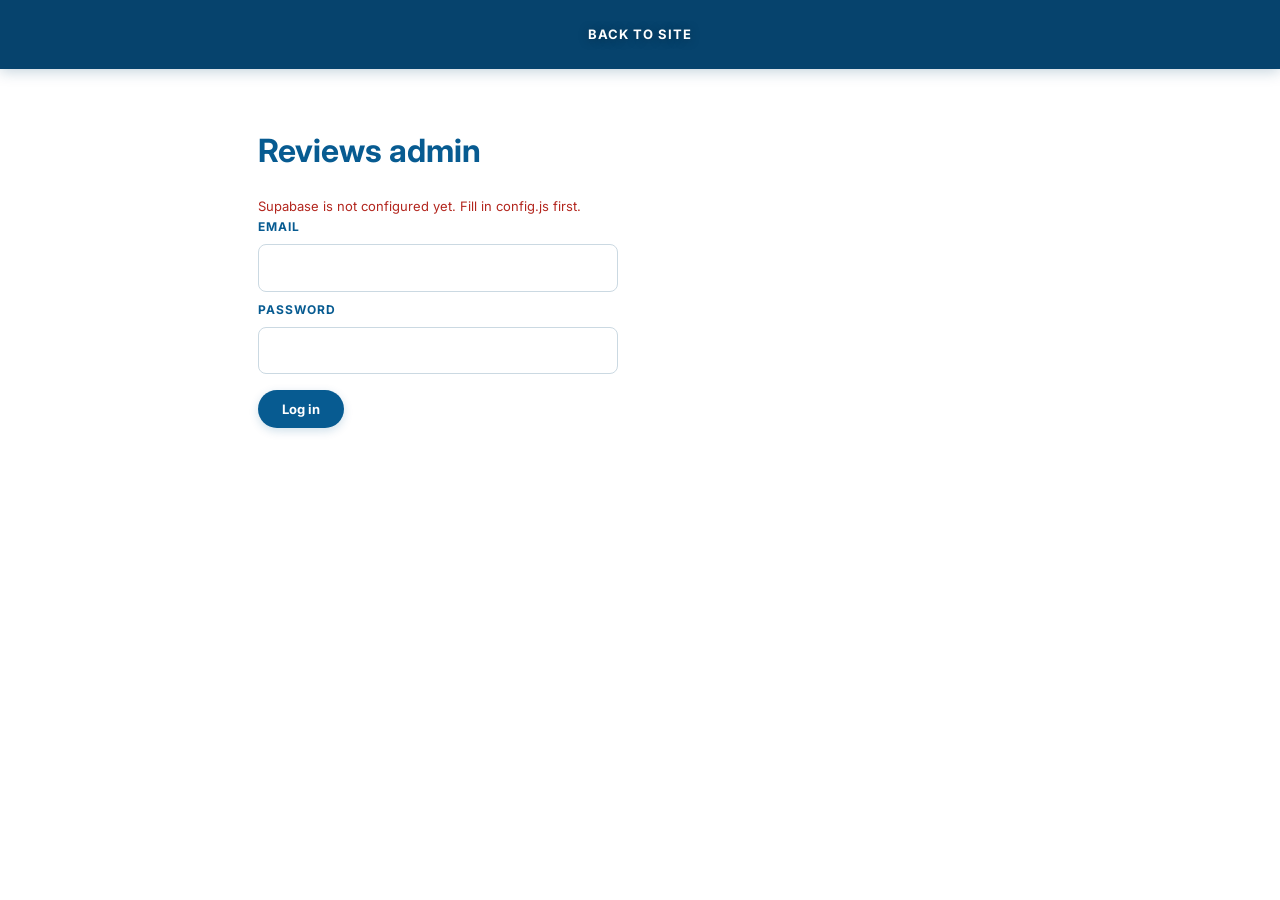
==== admin.html @ 6d4f25df "Add rewievs and about" ====
<!DOCTYPE html>
<html lang="en">

<head>
    <meta charset="UTF-8">
    <meta name="viewport" content="width=device-width, initial-scale=1">
    <meta name="robots" content="noindex, nofollow">
    <title>Admin – Reviews</title>
    <link rel="stylesheet" href="style.css">
    <script src="config.js"></script>
    <script src="api.js"></script>
</head>

<body>
    <header class="header header--solid">
        <nav class="nav" aria-label="Main navigation"><a href="index.html">Back to site</a></nav>
    </header>
    <main class="admin">
        <h1>Reviews admin</h1>
        <p id="notice" class="form-error" hidden></p>

        <form id="login" class="admin-login" hidden>
            <label for="email">Email</label>
            <input id="email" type="email" autocomplete="username" required>
            <label for="password">Password</label>
            <input id="password" type="password" autocomplete="current-password" required>
            <p id="login-error" class="form-error" role="alert" hidden></p>
            <button class="button" type="submit">Log in</button>
        </form>

        <section id="panel" hidden>
            <div class="admin-bar"><span id="count"></span><button class="button" id="logout" type="button">Log out</button></div>
            <ul class="reviews" id="admin-list"></ul>
        </section>
    </main>

    <script>
        (function () {
            var API = window.ReviewsAPI, TK = 'admin_token';
            var $ = function (id) { return document.getElementById(id); };
            var token = null;
            try { token = sessionStorage.getItem(TK); } catch (_) { }

            if (!API || !API.enabled) {
                $('notice').textContent = 'Supabase is not configured yet. Fill in config.js first.';
                $('notice').hidden = false; return;
            }

            function logout() {
                token = null; try { sessionStorage.removeItem(TK); } catch (_) { }
                $('panel').hidden = true; $('login').hidden = false;
            }
            function fail(err) {
                if (err && (err.status === 401 || err.status === 403)) { logout(); $('login-error').textContent = 'Session expired. Please log in again.'; $('login-error').hidden = false; }
                else alert('Something went wrong. Please try again.');
            }

            function row(r) {
                var li = document.createElement('li'); li.className = 'review';
                var head = document.createElement('div'); head.className = 'review-head';
                var name = document.createElement('span'); name.className = 'review-name'; name.textContent = r.name;
                if (!r.approved) { var b = document.createElement('span'); b.className = 'badge-pending'; b.textContent = 'Pending'; name.appendChild(b); }
                var stars = document.createElement('span'); stars.className = 'review-stars'; stars.textContent = '★'.repeat(r.rating) + '☆'.repeat(5 - r.rating);
                head.appendChild(name); head.appendChild(stars);
                var text = document.createElement('p'); text.className = 'review-text'; text.textContent = r.text;
                var date = document.createElement('p'); date.className = 'review-date'; date.textContent = new Date(r.created_at).toLocaleString('en-GB');
                var act = document.createElement('div'); act.className = 'review-actions';
                if (!r.approved) {
                    var ok = document.createElement('button'); ok.type = 'button'; ok.textContent = 'Approve';
                    ok.onclick = function () { API.approve(token, r.id).then(load).catch(fail); };
                    act.appendChild(ok);
                }
                var del = document.createElement('button'); del.type = 'button'; del.className = 'danger'; del.textContent = 'Delete';
                del.onclick = function () { if (confirm('Delete this review permanently?')) API.remove(token, r.id).then(load).catch(fail); };
                act.appendChild(del);
                li.appendChild(head); li.appendChild(text); li.appendChild(date); li.appendChild(act);
                return li;
            }

            function load() {
                API.list(token).then(function (rows) {
                    $('login').hidden = true; $('panel').hidden = false;
                    $('count').textContent = rows.length + (rows.length === 1 ? ' review' : ' reviews');
                    var ul = $('admin-list'); ul.textContent = '';
                    if (!rows.length) { var e = document.createElement('li'); e.className = 'reviews-empty'; e.textContent = 'No reviews yet.'; ul.appendChild(e); }
                    rows.forEach(function (r) { ul.appendChild(row(r)); });
                }).catch(fail);
            }

            $('login').addEventListener('submit', function (e) {
                e.preventDefault();
                API.login($('email').value.trim(), $('password').value).then(function (d) {
                    token = d.access_token; try { sessionStorage.setItem(TK, token); } catch (_) { }
                    $('login-error').hidden = true; $('password').value = ''; load();
                }).catch(function () { $('login-error').textContent = 'Wrong email or password.'; $('login-error').hidden = false; });
            });
            $('logout').addEventListener('click', logout);

            if (token) load(); else $('login').hidden = false;
        })();
    </script>
</body>

</html>
---- style.css ----
@import url('https://fonts.googleapis.com/css2?family=Inter:wght@400;500;600;700;800&display=swap');

:root {
    --blue: #075b91;
    --deep: #06436d;
    --accent: #2f9bd6;
    --ink: #172b3b;
    --muted: #657786;
    --line: #e7edf1;
    --soft: #f5f9fc;
    --white: #fff;
    --shadow: 0 10px 30px rgba(7, 67, 109, .10)
}

* {
    box-sizing: border-box;
    margin: 0;
    padding: 0
}

html {
    scroll-behavior: smooth
}

body {
    font-family: Inter, Arial, sans-serif;
    color: var(--ink);
    background: #fff;
    line-height: 1.6;
    -webkit-font-smoothing: antialiased
}

a {
    color: inherit
}

.header {
    position: absolute;
    z-index: 5;
    top: 0;
    left: 0;
    width: 100%;
    display: flex;
    justify-content: center;
    padding: 28px 20px
}

.logo,
.online,
.burger,
.menu-close,
.menu-backdrop,
.theme-toggle {
    display: none
}

.header--solid {
    position: sticky;
    background: var(--deep);
    box-shadow: 0 2px 14px rgba(6, 67, 109, .25);
    padding: 20px
}

.nav {
    display: flex;
    align-items: center;
    gap: 42px
}

.nav a {
    color: #fff;
    text-decoration: none;
    text-transform: uppercase;
    font-size: 13px;
    font-weight: 700;
    letter-spacing: .08em;
    text-shadow: 0 1px 8px #1238
}

.nav a {
    position: relative;
    padding: 4px 0
}

.nav a::after {
    content: '';
    position: absolute;
    left: 0;
    bottom: -2px;
    width: 100%;
    height: 2px;
    background: #fff;
    transform: scaleX(0);
    transform-origin: left;
    transition: transform .25s
}

.nav a:hover::after {
    transform: scaleX(1)
}

.hero {
    min-height: 590px;
    height: 60vh;
    max-height: 760px;
    width: 100%;
    display: flex;
    flex-direction: column;
    align-items: center;
    justify-content: center;
    text-align: center;
    padding: 100px 20px 70px;
    background: linear-gradient(180deg, rgba(0, 40, 70, .35), rgba(0, 47, 82, .55)), url("img/back.png") center 48%/cover no-repeat;
    color: #fff
}

.hero::before,
.hero::after {
    display: none
}

.hero h1 {
    font-size: clamp(2.1rem, 4vw, 3.4rem);
    font-weight: 800;
    line-height: 1.12;
    letter-spacing: -.04em;
    margin: 22px 0 8px;
    color: #fff;
    animation: rise .8s both;
    text-shadow: 0 2px 18px rgba(0, 30, 55, .45)
}

.hero p {
    font-size: 15px;
    font-weight: 600;
    color: #fff;
    margin: 0;
    animation: rise .8s .12s both;
    letter-spacing: .14em;
    text-transform: uppercase;
    opacity: .92
}

.hero .button {
    display: none
}

.avatar,
.resume-avatar {
    position: relative;
    border-radius: 50%;
    background: linear-gradient(135deg, #7fb6d6, #2d6f9c);
    display: grid;
    place-items: center;
    color: #fff;
    font-weight: 800;
    overflow: hidden
}

.avatar img,
.resume-avatar img {
    position: absolute;
    inset: 0;
    width: 100%;
    height: 100%;
    object-fit: cover;
    display: block
}

.avatar {
    width: 148px;
    height: 148px;
    border: 5px solid rgba(255, 255, 255, .95);
    box-shadow: 0 0 0 8px rgba(255, 255, 255, .18), 0 12px 34px rgba(4, 30, 52, .45);
    font-size: 40px;
    animation: rise .8s both
}

.content {
    max-width: 1120px;
    margin: 0 auto;
    padding: 0 28px
}

.section {
    padding: 72px 0;
    border-bottom: 1px solid var(--line);
    scroll-margin-top: 20px
}

.section h2 {
    font-size: 32px;
    color: var(--blue);
    line-height: 1.2;
    margin-bottom: 34px;
    text-align: center;
    letter-spacing: -.02em
}

.section h2::after {
    content: '';
    display: block;
    width: 44px;
    height: 4px;
    border-radius: 4px;
    background: var(--accent);
    margin: 12px auto 0
}

.resume-grid {
    display: grid;
    grid-template-columns: 170px 1fr;
    gap: 36px;
    align-items: start;
    background: var(--soft);
    border: 1px solid var(--line);
    border-radius: 18px;
    padding: 36px;
    box-shadow: var(--shadow)
}

.resume-avatar {
    width: 150px;
    height: 150px;
    font-size: 40px;
    box-shadow: 0 8px 22px rgba(7, 67, 109, .22);
    border: 4px solid #fff
}

.resume-copy h3 {
    font-size: 24px;
    letter-spacing: -.02em;
    margin-bottom: 2px
}

.resume-copy p {
    color: #53616b;
    font-size: 15px;
    margin: 5px 0 12px
}

.resume-copy .lead {
    font-size: 16px;
    color: var(--ink)
}

.resume-copy h4 {
    font-size: 12px;
    margin: 22px 0 6px;
    color: var(--blue);
    text-transform: uppercase;
    letter-spacing: .1em
}

.resume-copy ul {
    padding-left: 20px;
    color: #53616b;
    font-size: 15px
}

.resume-copy li {
    margin: 2px 0
}

.button-cv {
    margin-top: 26px
}

.projects {
    list-style: none;
    display: grid;
    grid-template-columns: repeat(3, minmax(0, 1fr));
    gap: 28px
}

.project {
    min-width: 0;
    background: #fff;
    border: 1px solid var(--line);
    border-radius: 14px;
    overflow: hidden;
    transition: transform .25s, box-shadow .25s
}

.project:hover,
.card:hover {
    transform: translateY(-4px);
    box-shadow: var(--shadow)
}

.project-media {
    aspect-ratio: 16/10;
    overflow: hidden;
    background: #edf2f5
}

.project-image {
    width: 100%;
    height: 100%;
    object-fit: cover;
    display: block;
    transition: transform .35s
}

.project:hover .project-image {
    transform: scale(1.04)
}

.project-body {
    padding: 16px 18px 18px
}

.project h3 {
    font-size: 17px;
    line-height: 1.3;
    margin-bottom: 5px
}

.project p {
    font-size: 13px;
    color: var(--muted);
    margin-bottom: 10px
}

.tags {
    display: flex;
    flex-wrap: wrap;
    gap: 6px;
    list-style: none;
    margin: 10px 0
}

.tags li {
    font-size: 11px;
    color: #496171;
    background: #edf4f8;
    padding: 3px 8px;
    border-radius: 20px
}

.project-links {
    display: flex;
    gap: 12px;
    margin-top: 12px
}

.project-links a,
.back {
    color: var(--blue);
    font-size: 13px;
    font-weight: 700;
    text-decoration: none
}

.project-links a {
    padding: 6px 14px;
    border: 1px solid #cbd9e2;
    border-radius: 20px;
    transition: background .2s, color .2s
}

.project-links a:hover {
    background: var(--blue);
    color: #fff;
    border-color: var(--blue)
}

.back:hover {
    text-decoration: underline
}

.projects-more {
    text-align: center;
    margin-top: 30px
}

.button {
    display: inline-flex;
    align-items: center;
    gap: 8px;
    transition: background .2s, transform .2s;
    background: var(--blue);
    color: #fff;
    padding: 11px 24px;
    border-radius: 30px;
    text-decoration: none;
    font-size: 13px;
    font-weight: 700;
    box-shadow: 0 3px 10px #075b9130
}

.button:hover {
    background: var(--deep);
    transform: translateY(-2px)
}

.skill-groups {
    list-style: none;
    display: grid;
    grid-template-columns: repeat(3, 1fr);
    gap: 24px
}

.skill-group {
    background: var(--soft);
    border: 1px solid var(--line);
    border-radius: 14px;
    padding: 22px
}

.skill-group h3 {
    font-size: 17px;
    margin-bottom: 14px
}

.chips {
    display: flex;
    flex-wrap: wrap;
    gap: 8px;
    list-style: none
}

.chips li {
    font-size: 13px;
    background: #edf4f8;
    color: #31536a;
    padding: 7px 13px;
    border-radius: 22px;
    transition: background .2s, color .2s
}

.chips li:hover {
    background: var(--blue);
    color: #fff
}

#about p,
#contact>p {
    max-width: 720px;
    margin: 0 auto;
    text-align: center;
    color: #53616b
}

.links {
    display: flex;
    justify-content: center;
    flex-wrap: wrap;
    gap: 12px;
    margin-top: 22px;
    list-style: none
}

.links a {
    display: inline-block;
    padding: 9px 16px;
    border: 1px solid #cbd9e2;
    border-radius: 24px;
    color: var(--blue);
    text-decoration: none;
    font-size: 13px;
    font-weight: 600
}

.links a:hover {
    background: var(--blue);
    color: #fff;
    border-color: var(--blue)
}

.footer {
    background: var(--deep);
    color: #d6e5ef;
    padding: 56px max(28px, calc((100% - 1064px)/2)) 24px;
    font-size: 14px
}

.footer-inner {
    display: grid;
    grid-template-columns: 1.6fr 1fr 1fr;
    gap: 40px
}

.footer strong {
    display: block;
    color: #fff;
    font-size: 18px;
    margin-bottom: 8px
}

.footer-brand p {
    max-width: 300px;
    opacity: .85
}

.footer h4 {
    color: #fff;
    font-size: 12px;
    text-transform: uppercase;
    letter-spacing: .1em;
    margin-bottom: 14px
}

.footer ul {
    list-style: none;
    display: grid;
    gap: 8px
}

.footer-nav ul {
    grid-template-columns: repeat(2, auto);
    justify-content: start;
    column-gap: 36px
}

.footer a {
    color: #d6e5ef;
    text-decoration: none
}

.footer a:hover {
    color: #fff;
    text-decoration: underline
}

.footer-bottom {
    margin-top: 40px;
    padding-top: 20px;
    border-top: 1px solid rgba(255, 255, 255, .15);
    font-size: 12px;
    text-align: center;
    opacity: .8
}

/* About us */
.services {
    list-style: none;
    display: grid;
    grid-template-columns: repeat(3, minmax(0, 1fr));
    gap: 24px;
    margin-top: 36px
}

.service {
    background: var(--soft);
    border: 1px solid var(--line);
    border-radius: 14px;
    padding: 24px
}

.service h3 {
    font-size: 17px;
    color: var(--blue);
    margin-bottom: 8px
}

.service p {
    font-size: 14px;
    color: var(--muted);
    text-align: left;
    margin: 0
}

/* Reviews */
.section-lead {
    max-width: 720px;
    margin: -14px auto 34px;
    text-align: center;
    color: #53616b
}

.reviews-layout {
    display: grid;
    grid-template-columns: 380px 1fr;
    gap: 32px;
    align-items: start
}

.review-form {
    background: var(--soft);
    border: 1px solid var(--line);
    border-radius: 14px;
    padding: 26px;
    display: flex;
    flex-direction: column;
    gap: 8px
}

.review-form h3 {
    font-size: 20px;
    margin-bottom: 6px
}

.review-form label,
.rating-input legend {
    font-size: 12px;
    font-weight: 700;
    color: var(--blue);
    text-transform: uppercase;
    letter-spacing: .08em;
    margin-top: 8px
}

.review-form input[type=text],
.review-form textarea {
    font: inherit;
    font-size: 15px;
    padding: 10px 12px;
    border: 1px solid #cbd9e2;
    border-radius: 8px;
    background: #fff;
    color: var(--ink);
    width: 100%;
    resize: vertical
}

.review-form input:focus-visible,
.review-form textarea:focus-visible {
    outline: 2px solid var(--accent);
    outline-offset: 1px
}

.rating-input {
    border: 0
}

.stars-input {
    display: inline-flex;
    flex-direction: row-reverse;
    justify-content: flex-end
}

.stars-input input {
    position: absolute;
    opacity: 0;
    pointer-events: none
}

.review-form .stars-input label {
    font-size: 30px;
    line-height: 1;
    color: #cbd9e2;
    cursor: pointer;
    margin: 0;
    padding: 0 2px;
    text-transform: none;
    letter-spacing: 0;
    transition: color .15s
}

.stars-input label:hover,
.stars-input label:hover~label,
.stars-input input:checked~label {
    color: #f5b301
}

.stars-input input:focus-visible+label {
    outline: 2px solid var(--accent);
    border-radius: 4px
}

.form-error {
    color: #b3261e;
    font-size: 13px
}

.review-form .button {
    align-self: flex-start;
    margin-top: 10px;
    border: 0;
    cursor: pointer;
    font-family: inherit
}

.reviews-summary {
    font-size: 14px;
    color: var(--muted);
    margin-bottom: 14px
}

.reviews {
    list-style: none;
    display: grid;
    gap: 16px
}

.review {
    border: 1px solid var(--line);
    border-radius: 14px;
    padding: 18px 20px;
    background: #fff;
    animation: rise .4s both
}

.review-head {
    display: flex;
    align-items: center;
    justify-content: space-between;
    gap: 12px;
    flex-wrap: wrap
}

.review-name {
    font-weight: 700
}

.review-stars {
    color: #f5b301;
    letter-spacing: 2px
}

.review-stars .off {
    color: #d9e3ea
}

.review-text {
    margin-top: 8px;
    color: #44525c;
    font-size: 15px;
    white-space: pre-wrap;
    overflow-wrap: anywhere
}

.review-date {
    font-size: 12px;
    color: var(--muted);
    margin-top: 8px
}

.reviews-empty {
    border: 1px dashed #cbd9e2;
    border-radius: 14px;
    padding: 28px;
    text-align: center;
    color: var(--muted)
}

@media(max-width:900px) {
    .reviews-layout {
        grid-template-columns: 1fr
    }

    .services {
        grid-template-columns: 1fr
    }

    .footer-inner {
        grid-template-columns: 1fr 1fr
    }

    .footer-brand {
        grid-column: 1/-1
    }
}

@media(max-width:560px) {
    .footer-inner {
        grid-template-columns: 1fr
    }

    .nav {
        flex-wrap: wrap;
        justify-content: center;
        gap: 8px 16px
    }

    .nav a {
        font-size: 11px
    }
}

.page-head {
    max-width: 1120px;
    margin: 0 auto;
    padding: 56px 28px 36px
}

.page-head h1 {
    font-size: clamp(2.2rem, 5vw, 3.4rem);
    color: var(--blue);
    letter-spacing: -.03em;
    line-height: 1.1
}

.page-head p {
    color: var(--muted);
    margin: 10px 0
}

.all-projects {
    max-width: 1120px;
    margin: 0 auto;
    padding: 20px 28px 70px
}

.cards {
    display: grid;
    grid-template-columns: repeat(2, minmax(0, 1fr));
    gap: 32px;
    list-style: none
}

.card {
    padding: 0;
    border: 1px solid var(--line);
    border-radius: 14px;
    overflow: hidden;
    background: #fff;
    transition: transform .25s, box-shadow .25s;
    display: flex;
    flex-direction: column
}

.card .project-body {
    padding: 20px 22px 22px
}

.card h3 {
    font-size: 22px;
    line-height: 1.3;
    margin-bottom: 6px
}

.card p {
    color: var(--muted);
    font-size: 14px
}

.card .tags li {
    font-size: 12px
}

@keyframes rise {
    from {
        opacity: 0;
        transform: translateY(18px)
    }

    to {
        opacity: 1;
        transform: none
    }
}

@media(max-width:720px) {
    .header {
        padding: 22px 12px
    }

    .header--solid {
        padding: 16px 12px
    }

    .page-head {
        padding-top: 36px
    }

    .nav {
        gap: 22px
    }

    .nav a {
        font-size: 10px
    }

    .hero {
        height: 58vh;
        min-height: 470px;
        background-position: center
    }

    .avatar {
        width: 120px;
        height: 120px;
        font-size: 32px
    }

    .hero h1 {
        font-size: 2.2rem
    }

    .hero p {
        font-size: 14px
    }

    .content {
        padding: 0 20px
    }

    .section {
        padding: 45px 0
    }

    .section h2 {
        font-size: 27px
    }

    .resume-grid {
        grid-template-columns: 1fr;
        justify-items: center;
        text-align: left;
        padding: 26px 20px;
        gap: 20px
    }

    .resume-copy {
        width: 100%
    }

    .projects {
        grid-template-columns: 1fr;
        gap: 18px
    }

    .project {
        display: grid;
        grid-template-columns: 1fr;
    }

    .skill-groups {
        grid-template-columns: 1fr
    }

    .cards {
        grid-template-columns: 1fr
    }
}

@media(max-width:420px) {
    .nav {
        gap: 15px
    }

    .nav a {
        font-size: 9px;
        letter-spacing: .04em
    }

    .hero {
        min-height: 440px
    }

    .hero h1 {
        font-size: 1.9rem
    }
}

@media(prefers-reduced-motion:reduce) {

    *,
    *::before,
    *::after {
        animation: none !important;
        transition: none !important;
        scroll-behavior: auto !important
    }
}

.page-head .back {
    display: inline-block;
    margin-top: 6px;
    padding: 11px 26px;
    background: var(--blue);
    color: #fff;
    border-radius: 6px;
    font-size: 13px;
    font-weight: 700;
    text-decoration: none;
    box-shadow: 0 3px 10px #075b9130;
    transition: background .2s, transform .2s;
}

.page-head .back:hover {
    background: var(--deep);
    text-decoration: none;
    transform: translateY(-2px);
}

html::after {
    content: '';
    position: fixed;
    inset: 0;
    z-index: 9999;
    background: var(--blue);
    pointer-events: none;
    clip-path: circle(0 at var(--tx, 50%) var(--ty, 50%))
}

html.pt-leave::after {
    clip-path: circle(150vmax at var(--tx) var(--ty));
    transition: clip-path .6s cubic-bezier(.77, 0, .18, 1)
}

html.pt-arrive::after {
    clip-path: circle(150vmax at var(--tx) var(--ty))
}

html.pt-arrive.pt-reveal::after {
    clip-path: circle(0 at var(--tx) var(--ty));
    transition: clip-path .6s cubic-bezier(.77, 0, .18, 1)
}
.hp {
    position: absolute;
    left: -9999px;
    width: 1px;
    height: 1px;
    opacity: 0
}

.form-ok {
    color: #1b6e3a;
    font-size: 13px
}

/* Admin page */
.admin {
    max-width: 820px;
    margin: 0 auto;
    padding: 56px 28px 80px
}

.admin h1 {
    color: var(--blue);
    margin-bottom: 20px
}

.admin-login {
    display: grid;
    gap: 8px;
    max-width: 360px
}

.admin-login label {
    font-size: 12px;
    font-weight: 700;
    color: var(--blue);
    text-transform: uppercase;
    letter-spacing: .08em
}

.admin-login input {
    font: inherit;
    padding: 10px 12px;
    border: 1px solid #cbd9e2;
    border-radius: 8px
}

.admin-login .button,
.admin-bar .button {
    border: 0;
    cursor: pointer;
    font-family: inherit;
    justify-self: start;
    margin-top: 8px
}

.admin-bar {
    display: flex;
    justify-content: space-between;
    align-items: center;
    gap: 12px;
    margin-bottom: 18px
}

.admin-bar .button {
    margin: 0
}

.review-actions {
    display: flex;
    gap: 8px;
    margin-top: 12px
}

.review-actions button {
    font: inherit;
    font-size: 13px;
    font-weight: 700;
    padding: 6px 14px;
    border-radius: 20px;
    border: 1px solid #cbd9e2;
    background: #fff;
    cursor: pointer;
    color: var(--blue)
}

.review-actions .danger {
    color: #b3261e;
    border-color: #e5b9b5
}

.review-actions .danger:hover {
    background: #b3261e;
    color: #fff
}

.badge-pending {
    font-size: 11px;
    background: #fff3cd;
    color: #7a5b00;
    padding: 2px 8px;
    border-radius: 20px;
    margin-left: 8px
}
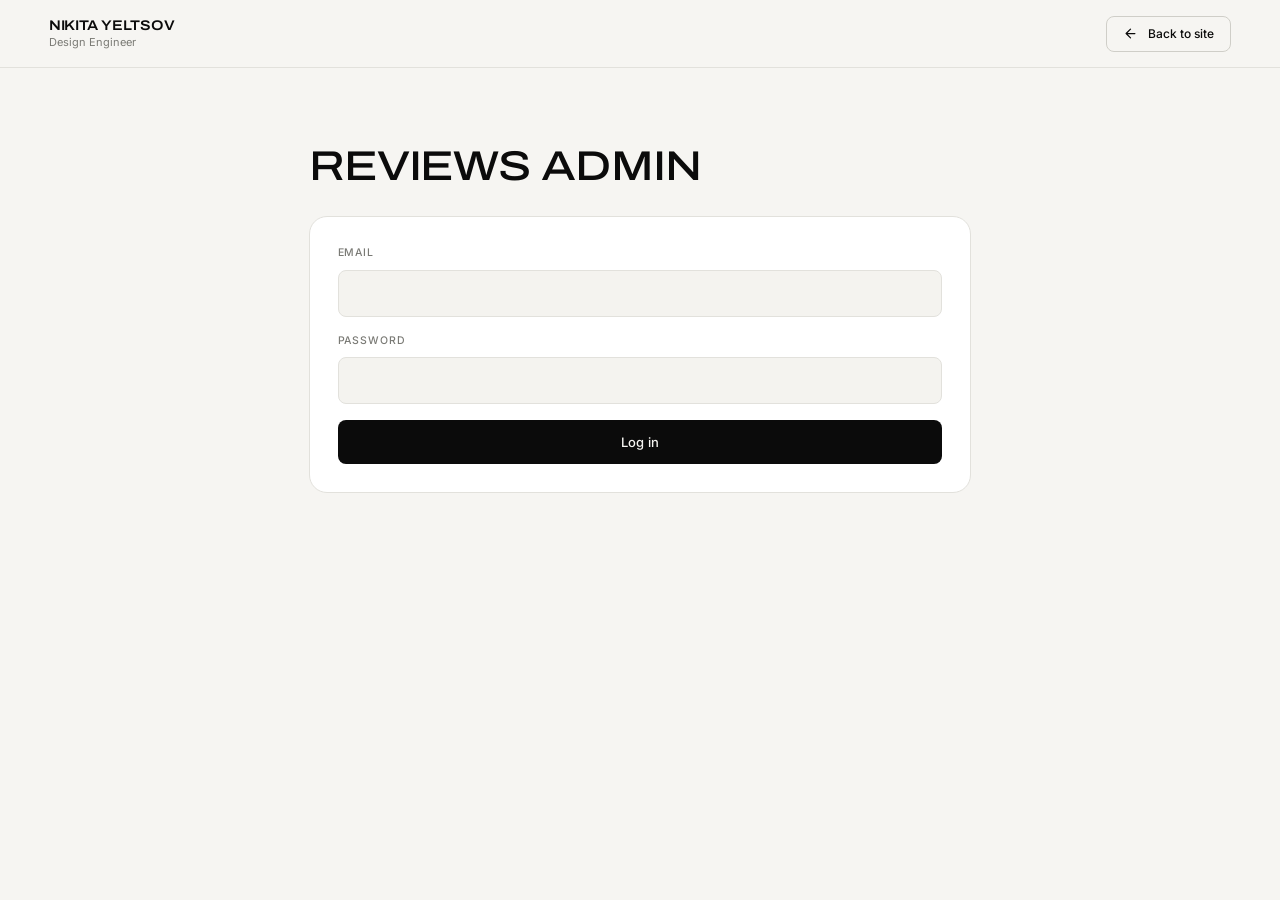
==== commit b1e5ecb8: "Big redesign" ====
--- a/admin.html
+++ b/admin.html
@@ -6,99 +6,50 @@
     <meta name="viewport" content="width=device-width, initial-scale=1">
     <meta name="robots" content="noindex, nofollow">
     <title>Admin – Reviews</title>
-    <link rel="stylesheet" href="style.css">
-    <script src="config.js"></script>
-    <script src="api.js"></script>
+    <link rel="stylesheet" href="css/base.css">
+    <link rel="stylesheet" href="css/layout.css">
+    <link rel="stylesheet" href="css/pages.css">
+    <link rel="stylesheet" href="css/reviews.css">
+    <script src="js/config.js"></script>
+    <script src="js/api.js"></script>
+    <script src="js/admin.js" defer></script>
 </head>
 
 <body>
-    <header class="header header--solid">
-        <nav class="nav" aria-label="Main navigation"><a href="index.html">Back to site</a></nav>
+    <header class="header">
+        <div class="container header__inner">
+            <a class="brand" href="index.html">
+                <span class="brand__name">Nikita Yeltsov</span>
+                <span class="brand__role">Design Engineer</span>
+            </a>
+            <span></span>
+            <div class="header__actions">
+                <a class="button button--outline button--small" href="index.html"><span class="icon icon--arrow-left" aria-hidden="true"></span><span>Back to site</span></a>
+            </div>
+        </div>
     </header>
     <main class="admin">
         <h1>Reviews admin</h1>
         <p id="notice" class="form-error" hidden></p>
 
         <form id="login" class="admin-login" hidden>
-            <label for="email">Email</label>
-            <input id="email" type="email" autocomplete="username" required>
-            <label for="password">Password</label>
-            <input id="password" type="password" autocomplete="current-password" required>
+            <div class="field">
+                <label class="field__label" for="email">Email</label>
+                <input class="input" id="email" type="email" autocomplete="username" required>
+            </div>
+            <div class="field">
+                <label class="field__label" for="password">Password</label>
+                <input class="input" id="password" type="password" autocomplete="current-password" required>
+            </div>
             <p id="login-error" class="form-error" role="alert" hidden></p>
-            <button class="button" type="submit">Log in</button>
+            <button class="button button--primary" type="submit"><span>Log in</span></button>
         </form>
 
         <section id="panel" hidden>
-            <div class="admin-bar"><span id="count"></span><button class="button" id="logout" type="button">Log out</button></div>
+            <div class="admin-bar"><span id="count"></span><button class="button button--outline button--small" id="logout" type="button"><span>Log out</span></button></div>
             <ul class="reviews" id="admin-list"></ul>
         </section>
     </main>
-
-    <script>
-        (function () {
-            var API = window.ReviewsAPI, TK = 'admin_token';
-            var $ = function (id) { return document.getElementById(id); };
-            var token = null;
-            try { token = sessionStorage.getItem(TK); } catch (_) { }
-
-            if (!API || !API.enabled) {
-                $('notice').textContent = 'Supabase is not configured yet. Fill in config.js first.';
-                $('notice').hidden = false; return;
-            }
-
-            function logout() {
-                token = null; try { sessionStorage.removeItem(TK); } catch (_) { }
-                $('panel').hidden = true; $('login').hidden = false;
-            }
-            function fail(err) {
-                if (err && (err.status === 401 || err.status === 403)) { logout(); $('login-error').textContent = 'Session expired. Please log in again.'; $('login-error').hidden = false; }
-                else alert('Something went wrong. Please try again.');
-            }
-
-            function row(r) {
-                var li = document.createElement('li'); li.className = 'review';
-                var head = document.createElement('div'); head.className = 'review-head';
-                var name = document.createElement('span'); name.className = 'review-name'; name.textContent = r.name;
-                if (!r.approved) { var b = document.createElement('span'); b.className = 'badge-pending'; b.textContent = 'Pending'; name.appendChild(b); }
-                var stars = document.createElement('span'); stars.className = 'review-stars'; stars.textContent = '★'.repeat(r.rating) + '☆'.repeat(5 - r.rating);
-                head.appendChild(name); head.appendChild(stars);
-                var text = document.createElement('p'); text.className = 'review-text'; text.textContent = r.text;
-                var date = document.createElement('p'); date.className = 'review-date'; date.textContent = new Date(r.created_at).toLocaleString('en-GB');
-                var act = document.createElement('div'); act.className = 'review-actions';
-                if (!r.approved) {
-                    var ok = document.createElement('button'); ok.type = 'button'; ok.textContent = 'Approve';
-                    ok.onclick = function () { API.approve(token, r.id).then(load).catch(fail); };
-                    act.appendChild(ok);
-                }
-                var del = document.createElement('button'); del.type = 'button'; del.className = 'danger'; del.textContent = 'Delete';
-                del.onclick = function () { if (confirm('Delete this review permanently?')) API.remove(token, r.id).then(load).catch(fail); };
-                act.appendChild(del);
-                li.appendChild(head); li.appendChild(text); li.appendChild(date); li.appendChild(act);
-                return li;
-            }
-
-            function load() {
-                API.list(token).then(function (rows) {
-                    $('login').hidden = true; $('panel').hidden = false;
-                    $('count').textContent = rows.length + (rows.length === 1 ? ' review' : ' reviews');
-                    var ul = $('admin-list'); ul.textContent = '';
-                    if (!rows.length) { var e = document.createElement('li'); e.className = 'reviews-empty'; e.textContent = 'No reviews yet.'; ul.appendChild(e); }
-                    rows.forEach(function (r) { ul.appendChild(row(r)); });
-                }).catch(fail);
-            }
-
-            $('login').addEventListener('submit', function (e) {
-                e.preventDefault();
-                API.login($('email').value.trim(), $('password').value).then(function (d) {
-                    token = d.access_token; try { sessionStorage.setItem(TK, token); } catch (_) { }
-                    $('login-error').hidden = true; $('password').value = ''; load();
-                }).catch(function () { $('login-error').textContent = 'Wrong email or password.'; $('login-error').hidden = false; });
-            });
-            $('logout').addEventListener('click', logout);
-
-            if (token) load(); else $('login').hidden = false;
-        })();
-    </script>
 </body>
 
 </html>
--- a/css/base.css
+++ b/css/base.css
@@ -0,0 +1,528 @@
+/* ==========================================================================
+   BASE — fonts, design tokens, reset, typography, buttons, icons, tags
+   All visuals of the site live in CSS files. HTML only holds text and
+   semantic tags.
+   ========================================================================== */
+
+@font-face {
+    font-family: "Archivo";
+    src: url("../fonts/archivo-latin-wdth-normal.woff2") format("woff2");
+    font-weight: 100 900;
+    font-stretch: 62% 125%;
+    font-display: swap;
+    unicode-range: U+0000-00FF, U+0131, U+0152-0153, U+02BB-02BC, U+02C6, U+02DA, U+02DC, U+2000-206F, U+2074, U+20AC, U+2122, U+2191, U+2193, U+2212, U+2215, U+FEFF, U+FFFD;
+}
+
+@font-face {
+    font-family: "Archivo";
+    src: url("../fonts/archivo-latin-ext-wdth-normal.woff2") format("woff2");
+    font-weight: 100 900;
+    font-stretch: 62% 125%;
+    font-display: swap;
+    unicode-range: U+0100-02BA, U+02BD-02C5, U+02C7-02CC, U+02CE-02D7, U+02DD-02FF, U+0304, U+0308, U+0329, U+1D00-1DBF, U+1E00-1E9F, U+1EF2-1EFF, U+2020, U+20A0-20AB, U+20AD-20C0, U+2113, U+2C60-2C7F, U+A720-A7FF;
+}
+
+@font-face {
+    font-family: "Inter";
+    src: url("../fonts/inter-cyrillic-ext-wght-normal.woff2") format("woff2");
+    font-weight: 100 900;
+    font-display: swap;
+    unicode-range: U+0460-052F, U+1C80-1C8A, U+20B4, U+2DE0-2DFF, U+A640-A69F, U+FE2E-FE2F;
+}
+
+@font-face {
+    font-family: "Inter";
+    src: url("../fonts/inter-cyrillic-wght-normal.woff2") format("woff2");
+    font-weight: 100 900;
+    font-display: swap;
+    unicode-range: U+0301, U+0400-045F, U+0490-0491, U+04B0-04B1, U+2116;
+}
+
+@font-face {
+    font-family: "Inter";
+    src: url("../fonts/inter-latin-ext-wght-normal.woff2") format("woff2");
+    font-weight: 100 900;
+    font-display: swap;
+    unicode-range: U+0100-02BA, U+02BD-02C5, U+02C7-02CC, U+02CE-02D7, U+02DD-02FF, U+0304, U+0308, U+0329, U+1D00-1DBF, U+1E00-1E9F, U+1EF2-1EFF, U+2020, U+20A0-20AB, U+20AD-20C0, U+2113, U+2C60-2C7F, U+A720-A7FF;
+}
+
+@font-face {
+    font-family: "Inter";
+    src: url("../fonts/inter-latin-wght-normal.woff2") format("woff2");
+    font-weight: 100 900;
+    font-display: swap;
+    unicode-range: U+0000-00FF, U+0131, U+0152-0153, U+02BB-02BC, U+02C6, U+02DA, U+02DC, U+0304, U+0308, U+0329, U+2000-206F, U+20AC, U+2122, U+2191, U+2193, U+2212, U+2215, U+FEFF, U+FFFD;
+}
+
+/* ---------- Tokens ---------- */
+:root {
+    --bg: #f6f5f2;
+    --bg-alt: #eeede9;
+    --surface: #ffffff;
+    --surface-2: #f4f3ef;
+    --ink: #0b0b0b;
+    --ink-2: #3f3f3c;
+    --muted: #7a7a75;
+    --line: #e2e1dc;
+    --line-strong: #cfcec8;
+
+    --dark: #080808;
+    --dark-2: #151514;
+    --dark-3: #1d1d1b;
+    --dark-line: #2b2b29;
+    --on-dark: #f5f4f0;
+    --on-dark-2: #bdbcb6;
+    --on-dark-muted: #8c8b85;
+
+    --danger: #b3261e;
+    --ok: #1f7a4d;
+
+    --font-display: "Archivo", "Inter", "Helvetica Neue", Arial, sans-serif;
+    --font-body: "Inter", "Helvetica Neue", Arial, sans-serif;
+
+    --radius-sm: 8px;
+    --radius: 12px;
+    --radius-lg: 18px;
+
+    --gutter: clamp(18px, 3.8vw, 56px);
+    --maxw: 1360px;
+    --header-h: 68px;
+
+    --ease: cubic-bezier(.2, .7, .2, 1);
+}
+
+/* ---------- Reset ---------- */
+*,
+*::before,
+*::after {
+    box-sizing: border-box;
+}
+
+html {
+    -webkit-text-size-adjust: 100%;
+    scroll-behavior: smooth;
+    scroll-padding-top: calc(var(--header-h) + 12px);
+}
+
+body {
+    margin: 0;
+    background: var(--bg);
+    color: var(--ink);
+    font-family: var(--font-body);
+    font-size: 15px;
+    line-height: 1.6;
+    font-feature-settings: "ss01", "cv11";
+    -webkit-font-smoothing: antialiased;
+    -moz-osx-font-smoothing: grayscale;
+}
+
+img {
+    display: block;
+    max-width: 100%;
+}
+
+h1,
+h2,
+h3,
+h4,
+p,
+ul,
+ol,
+figure,
+blockquote,
+dl,
+dd {
+    margin: 0;
+    padding: 0;
+}
+
+ul,
+ol {
+    list-style: none;
+}
+
+a {
+    color: inherit;
+    text-decoration: none;
+}
+
+button,
+input,
+textarea {
+    font: inherit;
+    color: inherit;
+}
+
+button {
+    cursor: pointer;
+    background: none;
+    border: 0;
+    padding: 0;
+}
+
+[hidden] {
+    display: none !important;
+}
+
+::selection {
+    background: var(--ink);
+    color: var(--bg);
+}
+
+:focus-visible {
+    outline: 2px solid var(--ink);
+    outline-offset: 3px;
+    border-radius: 4px;
+}
+
+.on-dark :focus-visible,
+.dark :focus-visible {
+    outline-color: var(--on-dark);
+}
+
+.sr-only {
+    position: absolute;
+    width: 1px;
+    height: 1px;
+    margin: -1px;
+    overflow: hidden;
+    clip: rect(0 0 0 0);
+    white-space: nowrap;
+}
+
+.skip-link {
+    position: absolute;
+    left: 12px;
+    top: -60px;
+    z-index: 200;
+    background: var(--ink);
+    color: var(--bg);
+    padding: 10px 16px;
+    border-radius: var(--radius-sm);
+    font-size: 13px;
+    transition: top .2s;
+}
+
+.skip-link:focus {
+    top: 12px;
+}
+
+/* ---------- Typography ---------- */
+.display,
+h1,
+h2 {
+    font-family: var(--font-display);
+    font-weight: 500;
+    font-stretch: 118%;
+    text-transform: uppercase;
+    letter-spacing: -.025em;
+    line-height: 1.04;
+}
+
+h1 {
+    font-size: clamp(2.5rem, 5.2vw, 4.6rem);
+}
+
+h2 {
+    font-size: clamp(1.9rem, 3.4vw, 2.9rem);
+}
+
+h3 {
+    font-family: var(--font-display);
+    font-weight: 500;
+    font-stretch: 108%;
+    letter-spacing: -.01em;
+    line-height: 1.2;
+    font-size: 1.15rem;
+}
+
+.eyebrow {
+    display: block;
+    font-size: 11px;
+    font-weight: 500;
+    letter-spacing: .12em;
+    text-transform: uppercase;
+    color: var(--muted);
+}
+
+.lead {
+    font-size: 1.02rem;
+    line-height: 1.7;
+    color: var(--ink-2);
+    max-width: 52ch;
+}
+
+/* ---------- Icons (pure CSS masks) ---------- */
+.icon {
+    --icon: none;
+    display: inline-block;
+    flex: none;
+    width: 1em;
+    height: 1em;
+    background: currentColor;
+    -webkit-mask: var(--icon) center / contain no-repeat;
+    mask: var(--icon) center / contain no-repeat;
+}
+
+.icon--arrow-up-right {
+    --icon: url("data:image/svg+xml,%3Csvg xmlns='http://www.w3.org/2000/svg' viewBox='0 0 24 24' fill='none' stroke='black' stroke-width='2' stroke-linecap='round' stroke-linejoin='round'%3E%3Cpath d='M7 17 17 7M7 7h10v10'/%3E%3C/svg%3E");
+}
+
+.icon--arrow-down {
+    --icon: url("data:image/svg+xml,%3Csvg xmlns='http://www.w3.org/2000/svg' viewBox='0 0 24 24' fill='none' stroke='black' stroke-width='2' stroke-linecap='round' stroke-linejoin='round'%3E%3Cpath d='M12 5v14M19 12l-7 7-7-7'/%3E%3C/svg%3E");
+}
+
+.icon--arrow-right {
+    --icon: url("data:image/svg+xml,%3Csvg xmlns='http://www.w3.org/2000/svg' viewBox='0 0 24 24' fill='none' stroke='black' stroke-width='2' stroke-linecap='round' stroke-linejoin='round'%3E%3Cpath d='M5 12h14M12 5l7 7-7 7'/%3E%3C/svg%3E");
+}
+
+.icon--arrow-left {
+    --icon: url("data:image/svg+xml,%3Csvg xmlns='http://www.w3.org/2000/svg' viewBox='0 0 24 24' fill='none' stroke='black' stroke-width='2' stroke-linecap='round' stroke-linejoin='round'%3E%3Cpath d='M19 12H5M12 19l-7-7 7-7'/%3E%3C/svg%3E");
+}
+
+.icon--chevron-right {
+    --icon: url("data:image/svg+xml,%3Csvg xmlns='http://www.w3.org/2000/svg' viewBox='0 0 24 24' fill='none' stroke='black' stroke-width='2' stroke-linecap='round' stroke-linejoin='round'%3E%3Cpath d='m9 18 6-6-6-6'/%3E%3C/svg%3E");
+}
+
+.icon--chevron-up {
+    --icon: url("data:image/svg+xml,%3Csvg xmlns='http://www.w3.org/2000/svg' viewBox='0 0 24 24' fill='none' stroke='black' stroke-width='2' stroke-linecap='round' stroke-linejoin='round'%3E%3Cpath d='m18 15-6-6-6 6'/%3E%3C/svg%3E");
+}
+
+.icon--code {
+    --icon: url("data:image/svg+xml,%3Csvg xmlns='http://www.w3.org/2000/svg' viewBox='0 0 24 24' fill='none' stroke='black' stroke-width='2' stroke-linecap='round' stroke-linejoin='round'%3E%3Cpath d='m16 18 6-6-6-6M8 6l-6 6 6 6'/%3E%3C/svg%3E");
+}
+
+.icon--download {
+    --icon: url("data:image/svg+xml,%3Csvg xmlns='http://www.w3.org/2000/svg' viewBox='0 0 24 24' fill='none' stroke='black' stroke-width='2' stroke-linecap='round' stroke-linejoin='round'%3E%3Cpath d='M21 15v4a2 2 0 0 1-2 2H5a2 2 0 0 1-2-2v-4M7 10l5 5 5-5M12 15V3'/%3E%3C/svg%3E");
+}
+
+.icon--mail {
+    --icon: url("data:image/svg+xml,%3Csvg xmlns='http://www.w3.org/2000/svg' viewBox='0 0 24 24' fill='none' stroke='black' stroke-width='2' stroke-linecap='round' stroke-linejoin='round'%3E%3Crect x='2' y='4' width='20' height='16' rx='2'/%3E%3Cpath d='m22 7-10 6L2 7'/%3E%3C/svg%3E");
+}
+
+.icon--phone {
+    --icon: url("data:image/svg+xml,%3Csvg xmlns='http://www.w3.org/2000/svg' viewBox='0 0 24 24' fill='none' stroke='black' stroke-width='2' stroke-linecap='round' stroke-linejoin='round'%3E%3Cpath d='M22 16.92v3a2 2 0 0 1-2.18 2 19.79 19.79 0 0 1-8.63-3.07 19.5 19.5 0 0 1-6-6 19.79 19.79 0 0 1-3.07-8.67A2 2 0 0 1 4.11 2h3a2 2 0 0 1 2 1.72c.13.96.36 1.9.7 2.81a2 2 0 0 1-.45 2.11L8.09 9.91a16 16 0 0 0 6 6l1.27-1.27a2 2 0 0 1 2.11-.45c.91.34 1.85.57 2.81.7A2 2 0 0 1 22 16.92z'/%3E%3C/svg%3E");
+}
+
+.icon--pin {
+    --icon: url("data:image/svg+xml,%3Csvg xmlns='http://www.w3.org/2000/svg' viewBox='0 0 24 24' fill='none' stroke='black' stroke-width='2' stroke-linecap='round' stroke-linejoin='round'%3E%3Cpath d='M20 10c0 6-8 12-8 12S4 16 4 10a8 8 0 0 1 16 0z'/%3E%3Ccircle cx='12' cy='10' r='3'/%3E%3C/svg%3E");
+}
+
+.icon--gauge {
+    --icon: url("data:image/svg+xml,%3Csvg xmlns='http://www.w3.org/2000/svg' viewBox='0 0 24 24' fill='none' stroke='black' stroke-width='2' stroke-linecap='round' stroke-linejoin='round'%3E%3Cpath d='m12 14 4-4M3.34 19a10 10 0 1 1 17.32 0'/%3E%3C/svg%3E");
+}
+
+.icon--terminal {
+    --icon: url("data:image/svg+xml,%3Csvg xmlns='http://www.w3.org/2000/svg' viewBox='0 0 24 24' fill='none' stroke='black' stroke-width='2' stroke-linecap='round' stroke-linejoin='round'%3E%3Cpath d='m4 17 6-6-6-6M12 19h8'/%3E%3C/svg%3E");
+}
+
+.icon--language {
+    --icon: url("data:image/svg+xml,%3Csvg xmlns='http://www.w3.org/2000/svg' viewBox='0 0 24 24' fill='none' stroke='black' stroke-width='2' stroke-linecap='round' stroke-linejoin='round'%3E%3Cpath d='m5 8 6 6M4 14l6-6 2-3M2 5h12M7 2h1M22 22l-5-10-5 10M14 18h6'/%3E%3C/svg%3E");
+}
+
+.icon--monitor {
+    --icon: url("data:image/svg+xml,%3Csvg xmlns='http://www.w3.org/2000/svg' viewBox='0 0 24 24' fill='none' stroke='black' stroke-width='2' stroke-linecap='round' stroke-linejoin='round'%3E%3Crect x='2' y='3' width='20' height='14' rx='2'/%3E%3Cpath d='M8 21h8M12 17v4'/%3E%3C/svg%3E");
+}
+
+.icon--sparkles {
+    --icon: url("data:image/svg+xml,%3Csvg xmlns='http://www.w3.org/2000/svg' viewBox='0 0 24 24' fill='none' stroke='black' stroke-width='2' stroke-linecap='round' stroke-linejoin='round'%3E%3Cpath d='m12 3 1.9 5.1L19 10l-5.1 1.9L12 17l-1.9-5.1L5 10l5.1-1.9zM19 3v4M21 5h-4M5 17v4M7 19H3'/%3E%3C/svg%3E");
+}
+
+.icon--settings {
+    --icon: url("data:image/svg+xml,%3Csvg xmlns='http://www.w3.org/2000/svg' viewBox='0 0 24 24' fill='none' stroke='black' stroke-width='2' stroke-linecap='round' stroke-linejoin='round'%3E%3Cpath d='M12.22 2h-.44a2 2 0 0 0-2 2v.18a2 2 0 0 1-1 1.73l-.43.25a2 2 0 0 1-2 0l-.15-.08a2 2 0 0 0-2.73.73l-.22.38a2 2 0 0 0 .73 2.73l.15.1a2 2 0 0 1 1 1.72v.51a2 2 0 0 1-1 1.74l-.15.09a2 2 0 0 0-.73 2.73l.22.38a2 2 0 0 0 2.73.73l.15-.08a2 2 0 0 1 2 0l.43.25a2 2 0 0 1 1 1.73V20a2 2 0 0 0 2 2h.44a2 2 0 0 0 2-2v-.18a2 2 0 0 1 1-1.73l.43-.25a2 2 0 0 1 2 0l.15.08a2 2 0 0 0 2.73-.73l.22-.39a2 2 0 0 0-.73-2.73l-.15-.08a2 2 0 0 1-1-1.74v-.5a2 2 0 0 1 1-1.74l.15-.09a2 2 0 0 0 .73-2.73l-.22-.38a2 2 0 0 0-2.73-.73l-.15.08a2 2 0 0 1-2 0l-.43-.25a2 2 0 0 1-1-1.73V4a2 2 0 0 0-2-2z'/%3E%3Ccircle cx='12' cy='12' r='3'/%3E%3C/svg%3E");
+}
+
+.icon--check-circle {
+    --icon: url("data:image/svg+xml,%3Csvg xmlns='http://www.w3.org/2000/svg' viewBox='0 0 24 24' fill='none' stroke='black' stroke-width='2' stroke-linecap='round' stroke-linejoin='round'%3E%3Cpath d='M22 11.08V12a10 10 0 1 1-5.93-9.14M22 4 12 14.01l-3-3'/%3E%3C/svg%3E");
+}
+
+.icon--menu {
+    --icon: url("data:image/svg+xml,%3Csvg xmlns='http://www.w3.org/2000/svg' viewBox='0 0 24 24' fill='none' stroke='black' stroke-width='2' stroke-linecap='round' stroke-linejoin='round'%3E%3Cpath d='M4 6h16M4 12h16M4 18h16'/%3E%3C/svg%3E");
+}
+
+.icon--close {
+    --icon: url("data:image/svg+xml,%3Csvg xmlns='http://www.w3.org/2000/svg' viewBox='0 0 24 24' fill='none' stroke='black' stroke-width='2' stroke-linecap='round' stroke-linejoin='round'%3E%3Cpath d='M18 6 6 18M6 6l12 12'/%3E%3C/svg%3E");
+}
+
+.icon--star {
+    --icon: url("data:image/svg+xml,%3Csvg xmlns='http://www.w3.org/2000/svg' viewBox='0 0 24 24' fill='black'%3E%3Cpath d='m12 2 3.09 6.26L22 9.27l-5 4.87 1.18 6.88L12 17.77l-6.18 3.25L7 14.14 2 9.27l6.91-1.01z'/%3E%3C/svg%3E");
+}
+
+/* ---------- Buttons ---------- */
+.button {
+    display: inline-flex;
+    align-items: center;
+    justify-content: center;
+    gap: 10px;
+    min-height: 44px;
+    padding: 0 22px;
+    border: 1px solid transparent;
+    border-radius: var(--radius-sm);
+    font-size: 13px;
+    font-weight: 500;
+    letter-spacing: .005em;
+    white-space: nowrap;
+    cursor: pointer;
+    transition: background .25s var(--ease), color .25s var(--ease), border-color .25s var(--ease), transform .25s var(--ease);
+}
+
+.button .icon {
+    font-size: 15px;
+    transition: transform .25s var(--ease);
+}
+
+.button:hover .icon--arrow-up-right,
+.button:hover .icon--arrow-right {
+    transform: translate(2px, -2px);
+}
+
+.button:hover .icon--arrow-right {
+    transform: translateX(3px);
+}
+
+.button:hover .icon--arrow-down {
+    transform: translateY(2px);
+}
+
+.button--primary {
+    background: var(--ink);
+    color: var(--bg);
+}
+
+.button--primary:hover {
+    background: #2a2a28;
+}
+
+.button--secondary {
+    background: var(--bg-alt);
+    color: var(--ink);
+    border-color: var(--line);
+}
+
+.button--secondary:hover {
+    background: var(--line);
+}
+
+.button--light {
+    background: var(--on-dark);
+    color: var(--ink);
+}
+
+.button--light:hover {
+    background: #fff;
+}
+
+.button--ghost {
+    background: transparent;
+    color: var(--on-dark);
+    border-color: var(--dark-line);
+}
+
+.button--ghost:hover {
+    background: var(--dark-3);
+    border-color: #444;
+}
+
+.button--outline {
+    background: transparent;
+    color: var(--ink);
+    border-color: var(--line-strong);
+}
+
+.button--outline:hover {
+    background: var(--surface);
+    border-color: var(--ink);
+}
+
+.button--block {
+    width: 100%;
+}
+
+.button--small {
+    min-height: 36px;
+    padding: 0 16px;
+    font-size: 12px;
+}
+
+.button[disabled] {
+    opacity: .55;
+    cursor: progress;
+}
+
+/* ---------- Tags ---------- */
+.tags {
+    display: flex;
+    flex-wrap: wrap;
+    gap: 8px;
+}
+
+.tag {
+    display: inline-flex;
+    align-items: center;
+    height: 28px;
+    padding: 0 12px;
+    border: 1px solid var(--dark-line);
+    border-radius: 6px;
+    background: var(--dark-3);
+    color: var(--on-dark-2);
+    font-size: 11.5px;
+    font-weight: 500;
+}
+
+/* ---------- Motion ---------- */
+.reveal {
+    opacity: 0;
+    transform: translateY(18px);
+    transition: opacity .7s var(--ease), transform .7s var(--ease);
+}
+
+.reveal.is-visible {
+    opacity: 1;
+    transform: none;
+}
+
+.no-js .reveal {
+    opacity: 1;
+    transform: none;
+}
+
+@media (prefers-reduced-motion: reduce) {
+
+    *,
+    *::before,
+    *::after {
+        animation: none !important;
+        transition: none !important;
+        scroll-behavior: auto !important;
+    }
+
+    .reveal {
+        opacity: 1;
+        transform: none;
+    }
+}
+
+/* ---------- Page transition (projects <-> home) ---------- */
+html::after {
+    content: "";
+    position: fixed;
+    inset: 0;
+    z-index: 9999;
+    background: var(--ink);
+    pointer-events: none;
+    opacity: 0;
+}
+
+html.pt-leave::after {
+    opacity: 1;
+    transition: opacity .35s ease;
+}
+
+html.pt-arrive::after {
+    opacity: 1;
+}
+
+html.pt-arrive.pt-reveal::after {
+    opacity: 0;
+    transition: opacity .45s ease;
+}
--- a/css/layout.css
+++ b/css/layout.css
@@ -0,0 +1,339 @@
+/* ==========================================================================
+   LAYOUT — container, header, section scaffolding, footer
+   ========================================================================== */
+
+.container {
+    width: 100%;
+    max-width: var(--maxw);
+    margin-inline: auto;
+    padding-inline: var(--gutter);
+}
+
+.section {
+    padding-block: clamp(64px, 8.5vw, 120px);
+}
+
+.section--alt {
+    background: var(--bg-alt);
+}
+
+.section--dark {
+    background: var(--dark);
+    color: var(--on-dark);
+}
+
+.section--dark .eyebrow {
+    color: var(--on-dark-muted);
+}
+
+.section-head {
+    display: grid;
+    grid-template-columns: minmax(0, 1fr) minmax(0, 420px);
+    gap: 24px 64px;
+    align-items: end;
+    margin-bottom: clamp(32px, 4vw, 56px);
+}
+
+.section-head h2 {
+    margin-top: 14px;
+}
+
+.section-head__text {
+    color: var(--ink-2);
+    font-size: .95rem;
+    line-height: 1.7;
+}
+
+.section-head__text .button {
+    margin-top: 20px;
+}
+
+/* ---------- Header ---------- */
+.header {
+    position: sticky;
+    top: 0;
+    z-index: 100;
+    height: var(--header-h);
+    background: rgba(246, 245, 242, .88);
+    -webkit-backdrop-filter: saturate(1.4) blur(14px);
+    backdrop-filter: saturate(1.4) blur(14px);
+    border-bottom: 1px solid var(--line);
+}
+
+.header__inner {
+    display: grid;
+    grid-template-columns: 1fr auto 1fr;
+    align-items: center;
+    gap: 24px;
+    height: 100%;
+}
+
+.brand {
+    display: inline-flex;
+    flex-direction: column;
+    gap: 2px;
+    line-height: 1.15;
+    justify-self: start;
+}
+
+.brand__name {
+    font-family: var(--font-display);
+    font-stretch: 112%;
+    font-weight: 600;
+    font-size: 14px;
+    letter-spacing: -.005em;
+    text-transform: uppercase;
+}
+
+.brand__role {
+    font-size: 11px;
+    color: var(--muted);
+}
+
+.nav {
+    display: flex;
+    align-items: center;
+    gap: clamp(18px, 2.4vw, 36px);
+}
+
+.nav__link {
+    position: relative;
+    padding: 6px 0;
+    font-size: 12.5px;
+    font-weight: 500;
+    color: var(--muted);
+    transition: color .2s;
+}
+
+.nav__link::after {
+    content: "";
+    position: absolute;
+    left: 0;
+    right: 0;
+    bottom: 0;
+    height: 1px;
+    background: var(--ink);
+    transform: scaleX(0);
+    transform-origin: left;
+    transition: transform .3s var(--ease);
+}
+
+.nav__link:hover,
+.nav__link.is-active {
+    color: var(--ink);
+}
+
+.nav__link:hover::after,
+.nav__link.is-active::after {
+    transform: scaleX(1);
+}
+
+.header__actions {
+    display: flex;
+    align-items: center;
+    justify-content: flex-end;
+    gap: 22px;
+}
+
+.lang {
+    display: flex;
+    align-items: center;
+}
+
+.lang__button {
+    position: relative;
+    padding: 4px 3px;
+    font-size: 11.5px;
+    font-weight: 500;
+    letter-spacing: .04em;
+    color: var(--muted);
+    transition: color .2s;
+}
+
+.lang__button+.lang__button {
+    margin-left: 6px;
+}
+
+.lang__button+.lang__button::before {
+    content: "/";
+    position: absolute;
+    left: -7px;
+    color: var(--line-strong);
+    pointer-events: none;
+}
+
+.lang__button:hover {
+    color: var(--ink);
+}
+
+.lang__button[aria-pressed="true"] {
+    color: var(--ink);
+    font-weight: 600;
+}
+
+.menu-toggle {
+    display: none;
+    width: 40px;
+    height: 40px;
+    align-items: center;
+    justify-content: center;
+    border: 1px solid var(--line-strong);
+    border-radius: var(--radius-sm);
+    font-size: 18px;
+}
+
+.menu-toggle .icon--close {
+    display: none;
+}
+
+.header.is-open .menu-toggle .icon--menu {
+    display: none;
+}
+
+.header.is-open .menu-toggle .icon--close {
+    display: inline-block;
+}
+
+/* ---------- Footer ---------- */
+.footer {
+    border-top: 1px solid var(--line);
+    background: var(--bg);
+    padding-top: clamp(40px, 5vw, 64px);
+}
+
+.footer__grid {
+    display: grid;
+    grid-template-columns: repeat(4, minmax(0, 1fr));
+    gap: 32px;
+}
+
+.footer__title {
+    font-family: var(--font-display);
+    font-stretch: 112%;
+    font-weight: 600;
+    font-size: 11.5px;
+    letter-spacing: .02em;
+    text-transform: uppercase;
+    margin-bottom: 14px;
+}
+
+.footer__text {
+    font-size: 12px;
+    line-height: 1.7;
+    color: var(--muted);
+    max-width: 30ch;
+}
+
+.footer__list {
+    display: grid;
+    gap: 7px;
+    font-size: 12px;
+    color: var(--muted);
+}
+
+.footer__list a {
+    transition: color .2s;
+}
+
+.footer__list a:hover {
+    color: var(--ink);
+}
+
+.footer__row {
+    display: flex;
+    gap: 14px;
+    align-items: baseline;
+}
+
+.footer__row-label {
+    min-width: 76px;
+    color: var(--ink);
+    font-weight: 500;
+}
+
+.footer__row-value {
+    font-variant-numeric: tabular-nums;
+}
+
+.footer__bar {
+    display: flex;
+    justify-content: space-between;
+    gap: 16px;
+    margin-top: clamp(40px, 5vw, 64px);
+    padding-block: 22px;
+    border-top: 1px solid var(--line);
+    font-size: 10.5px;
+    letter-spacing: .08em;
+    text-transform: uppercase;
+    color: var(--muted);
+}
+
+/* ---------- Responsive ---------- */
+@media (max-width: 1040px) {
+    .header__inner {
+        grid-template-columns: 1fr auto;
+    }
+
+    .menu-toggle {
+        display: inline-flex;
+    }
+
+    .nav {
+        position: absolute;
+        top: var(--header-h);
+        left: 0;
+        right: 0;
+        flex-direction: column;
+        align-items: stretch;
+        gap: 0;
+        padding: 8px var(--gutter) 20px;
+        background: var(--bg);
+        border-bottom: 1px solid var(--line);
+        visibility: hidden;
+        opacity: 0;
+        transform: translateY(-8px);
+        transition: opacity .25s var(--ease), transform .25s var(--ease), visibility .25s;
+    }
+
+    .header.is-open .nav {
+        visibility: visible;
+        opacity: 1;
+        transform: none;
+    }
+
+    .nav__link {
+        padding: 14px 0;
+        font-size: 14px;
+        border-bottom: 1px solid var(--line);
+    }
+
+    .nav__link::after {
+        display: none;
+    }
+
+    .header__actions .button {
+        display: none;
+    }
+}
+
+@media (max-width: 860px) {
+    .section-head {
+        grid-template-columns: 1fr;
+        align-items: start;
+    }
+
+    .footer__grid {
+        grid-template-columns: repeat(2, minmax(0, 1fr));
+    }
+}
+
+@media (max-width: 520px) {
+    .footer__grid {
+        grid-template-columns: 1fr;
+    }
+
+    .footer__bar {
+        flex-direction: column;
+        gap: 6px;
+    }
+}
--- a/css/pages.css
+++ b/css/pages.css
@@ -0,0 +1,783 @@
+/* ==========================================================================
+   PAGES — home sections and the projects archive
+   ========================================================================== */
+
+/* ---------- Hero ---------- */
+.hero {
+    padding-block: clamp(36px, 5vw, 64px) clamp(48px, 6vw, 88px);
+}
+
+.hero__grid {
+    display: grid;
+    grid-template-columns: minmax(0, 1.4fr) minmax(0, 1fr);
+    gap: clamp(32px, 5vw, 72px);
+    align-items: stretch;
+}
+
+.hero__copy {
+    display: flex;
+    flex-direction: column;
+    justify-content: center;
+}
+
+.crumbs {
+    display: flex;
+    align-items: center;
+    gap: 8px;
+    margin-bottom: clamp(24px, 3vw, 36px);
+    font-size: 11px;
+    letter-spacing: .06em;
+    text-transform: uppercase;
+    color: var(--muted);
+}
+
+.crumbs .icon {
+    font-size: 12px;
+}
+
+.hero__title {
+    max-width: 9.5em;
+    margin-bottom: clamp(20px, 2.4vw, 32px);
+}
+
+.hero__lead {
+    max-width: 46ch;
+    margin-bottom: 32px;
+    color: var(--ink-2);
+    font-size: 1rem;
+    line-height: 1.7;
+}
+
+.hero__actions {
+    display: flex;
+    flex-wrap: wrap;
+    gap: 12px;
+    margin-bottom: 40px;
+}
+
+.stats {
+    display: flex;
+    flex-wrap: wrap;
+    gap: 12px;
+}
+
+.stat {
+    min-width: 118px;
+    padding: 12px 18px 12px 14px;
+    border: 1px solid var(--line);
+    border-radius: var(--radius);
+    background: var(--surface-2);
+}
+
+.stat__label {
+    display: block;
+    font-size: 10px;
+    letter-spacing: .08em;
+    text-transform: uppercase;
+    color: var(--muted);
+}
+
+.stat__value {
+    display: block;
+    margin-top: 4px;
+    font-family: var(--font-display);
+    font-stretch: 112%;
+    font-weight: 500;
+    font-size: 1.15rem;
+    letter-spacing: -.01em;
+}
+
+.profile {
+    display: flex;
+    flex-direction: column;
+    gap: 12px;
+    padding: 14px;
+    border-radius: 22px;
+    background: var(--dark);
+    color: var(--on-dark);
+    box-shadow: 0 30px 60px -30px rgba(0, 0, 0, .45);
+}
+
+.profile__stage {
+    position: relative;
+    flex: 1;
+    min-height: 340px;
+    overflow: hidden;
+    border: 1px solid var(--dark-line);
+    border-radius: var(--radius-lg);
+    background: #000;
+}
+
+.profile__photo {
+    position: absolute;
+    inset: 0;
+    width: 100%;
+    height: 100%;
+    object-fit: cover;
+    object-position: center 38%;
+}
+
+.profile__footer {
+    display: flex;
+    align-items: center;
+    justify-content: space-between;
+    gap: 12px;
+    padding: 14px 16px;
+    border: 1px solid var(--dark-line);
+    border-radius: var(--radius);
+    background: var(--dark-2);
+}
+
+.profile__name {
+    display: block;
+    font-size: 13px;
+    font-weight: 600;
+}
+
+.profile__role {
+    display: block;
+    font-size: 11.5px;
+    color: var(--on-dark-muted);
+}
+
+.profile__badge {
+    display: grid;
+    place-items: center;
+    width: 32px;
+    height: 32px;
+    border: 1px solid var(--dark-line);
+    border-radius: 50%;
+    color: var(--on-dark-2);
+    font-size: 14px;
+}
+
+/* ---------- Philosophy ---------- */
+.philosophy__top {
+    display: grid;
+    grid-template-columns: minmax(0, 300px) minmax(0, 1fr);
+    gap: 32px clamp(32px, 6vw, 96px);
+    margin-bottom: clamp(36px, 4vw, 56px);
+}
+
+.philosophy__label strong {
+    display: block;
+    margin-bottom: 6px;
+    font-size: 11px;
+    font-weight: 500;
+    letter-spacing: .12em;
+    text-transform: uppercase;
+    color: var(--ink);
+}
+
+.philosophy__label span {
+    font-size: 12px;
+    color: var(--muted);
+}
+
+.quote {
+    max-width: 26em;
+    margin-bottom: 20px;
+    font-family: var(--font-display);
+    font-stretch: 108%;
+    font-weight: 500;
+    font-size: clamp(1.5rem, 2.8vw, 2.4rem);
+    line-height: 1.18;
+    letter-spacing: -.025em;
+}
+
+.philosophy__text {
+    max-width: 56ch;
+    font-size: .9rem;
+    line-height: 1.7;
+    color: var(--ink-2);
+}
+
+.features {
+    display: grid;
+    grid-template-columns: repeat(3, minmax(0, 1fr));
+    gap: 16px;
+}
+
+.feature {
+    padding: 22px 24px 26px;
+    border: 1px solid var(--line);
+    border-radius: var(--radius-lg);
+    background: var(--surface);
+    transition: transform .35s var(--ease), box-shadow .35s var(--ease);
+}
+
+.feature:hover {
+    transform: translateY(-3px);
+    box-shadow: 0 18px 40px -24px rgba(0, 0, 0, .25);
+}
+
+.feature__head {
+    display: flex;
+    align-items: center;
+    justify-content: space-between;
+    margin-bottom: 20px;
+    color: var(--muted);
+}
+
+.feature__head .eyebrow {
+    font-size: 10.5px;
+}
+
+.feature__head .icon {
+    font-size: 16px;
+}
+
+.feature h3 {
+    margin-bottom: 10px;
+    font-size: 1.3rem;
+    letter-spacing: -.02em;
+}
+
+.feature p {
+    font-size: 12.5px;
+    line-height: 1.7;
+    color: var(--muted);
+}
+
+/* ---------- Works (home + archive share the same card) ---------- */
+.works {
+    display: grid;
+    gap: clamp(20px, 2.4vw, 32px);
+}
+
+.work {
+    display: grid;
+    grid-template-columns: minmax(0, 1fr) minmax(0, 1.05fr);
+    gap: clamp(24px, 4vw, 56px);
+    align-items: center;
+    padding: clamp(20px, 3vw, 40px) clamp(20px, 3vw, 44px);
+    border-radius: 22px;
+    background: var(--dark-2);
+    color: var(--on-dark);
+    overflow: hidden;
+}
+
+.work__body {
+    display: flex;
+    flex-direction: column;
+    gap: 18px;
+    min-width: 0;
+}
+
+.work__media {
+    position: relative;
+    order: 2;
+}
+
+.work--reverse .work__media {
+    order: 0;
+}
+
+.work--reverse .work__body {
+    order: 1;
+}
+
+.work--reverse {
+    grid-template-columns: minmax(0, 1.05fr) minmax(0, 1fr);
+}
+
+.work__frame {
+    position: relative;
+    aspect-ratio: 16 / 10;
+    overflow: hidden;
+    border: 1px solid var(--dark-line);
+    border-radius: var(--radius);
+    background: var(--dark-3);
+}
+
+.work__image {
+    width: 100%;
+    height: 100%;
+    object-fit: cover;
+    object-position: top center;
+    transition: transform .8s var(--ease);
+}
+
+.work:hover .work__image {
+    transform: scale(1.03);
+}
+
+.work__badge {
+    position: absolute;
+    left: 14px;
+    top: 14px;
+    z-index: 1;
+    padding: 5px 11px;
+    border: 1px solid rgba(255, 255, 255, .4);
+    border-radius: 6px;
+    background: rgba(8, 8, 8, .72);
+    -webkit-backdrop-filter: blur(8px);
+    backdrop-filter: blur(8px);
+    color: var(--on-dark);
+    font-size: 10.5px;
+    font-weight: 500;
+    letter-spacing: .04em;
+}
+
+.work__meta {
+    display: flex;
+    justify-content: space-between;
+    gap: 16px;
+    font-size: 11px;
+    letter-spacing: .08em;
+    text-transform: uppercase;
+    color: var(--on-dark-muted);
+}
+
+.work__title {
+    font-size: clamp(2rem, 3.6vw, 3.1rem);
+    color: var(--on-dark);
+}
+
+.work__subtitle {
+    margin-top: -6px;
+    font-size: .95rem;
+    font-weight: 500;
+    color: var(--on-dark);
+}
+
+.work__text {
+    max-width: 52ch;
+    font-size: .88rem;
+    line-height: 1.7;
+    color: var(--on-dark-2);
+}
+
+.work__actions {
+    display: flex;
+    flex-wrap: wrap;
+    gap: 10px;
+    margin-top: 4px;
+}
+
+.works-more {
+    display: flex;
+    align-items: center;
+    justify-content: space-between;
+    flex-wrap: wrap;
+    gap: 20px;
+    margin-top: clamp(36px, 4vw, 56px);
+    padding-top: 28px;
+    border-top: 1px solid var(--line);
+}
+
+.works-more strong {
+    display: block;
+    font-size: 13px;
+    font-weight: 600;
+}
+
+.works-more > div span {
+    font-size: 12px;
+    color: var(--muted);
+}
+
+.count {
+    display: inline-grid;
+    place-items: center;
+    min-width: 28px;
+    height: 20px;
+    padding: 0 6px;
+    border-radius: 4px;
+    background: rgba(255, 255, 255, .16);
+    font-size: 11px;
+    font-variant-numeric: tabular-nums;
+}
+
+/* ---------- Technical stack ---------- */
+.stack__grid {
+    display: grid;
+    grid-template-columns: repeat(4, minmax(0, 1fr));
+    gap: 16px;
+}
+
+.layer {
+    display: flex;
+    flex-direction: column;
+    gap: 14px;
+    min-height: 320px;
+    padding: 24px;
+    border: 1px solid var(--dark-line);
+    border-radius: var(--radius-lg);
+    background: var(--dark-2);
+    transition: border-color .3s, background .3s;
+}
+
+.layer:hover {
+    border-color: #4a4a46;
+    background: var(--dark-3);
+}
+
+.layer .eyebrow {
+    font-size: 10.5px;
+}
+
+.layer h3 {
+    font-size: 1.15rem;
+    color: var(--on-dark);
+}
+
+.layer__text {
+    font-size: 12.5px;
+    line-height: 1.7;
+    color: var(--on-dark-muted);
+}
+
+.chips {
+    display: flex;
+    flex-wrap: wrap;
+    gap: 6px;
+}
+
+.chip {
+    padding: 4px 10px;
+    border: 1px solid var(--dark-line);
+    border-radius: 999px;
+    font-size: 11px;
+    color: var(--on-dark-2);
+}
+
+.layer__level {
+    margin-top: auto;
+    padding-top: 16px;
+    border-top: 1px solid var(--dark-line);
+    font-size: 11.5px;
+    font-weight: 500;
+    color: var(--on-dark-2);
+}
+
+/* ---------- Services ---------- */
+.services {
+    display: grid;
+    grid-template-columns: repeat(3, minmax(0, 1fr));
+    gap: 16px;
+}
+
+.service {
+    display: flex;
+    flex-direction: column;
+    gap: 14px;
+    min-height: 340px;
+    padding: 24px;
+    border: 1px solid var(--line);
+    border-radius: var(--radius-lg);
+    background: var(--surface);
+    transition: transform .35s var(--ease), box-shadow .35s var(--ease);
+}
+
+.service:hover {
+    transform: translateY(-3px);
+    box-shadow: 0 18px 40px -24px rgba(0, 0, 0, .25);
+}
+
+.service__icon {
+    display: grid;
+    place-items: center;
+    width: 38px;
+    height: 38px;
+    margin-bottom: 18px;
+    border: 1px solid var(--line);
+    border-radius: 10px;
+    background: var(--surface-2);
+    font-size: 17px;
+}
+
+.service h3 {
+    font-size: 1.35rem;
+    letter-spacing: -.02em;
+}
+
+.service p {
+    font-size: 13px;
+    line-height: 1.7;
+    color: var(--muted);
+}
+
+.service__timeline {
+    margin-top: auto;
+    padding-top: 16px;
+    border-top: 1px solid var(--line);
+    font-size: 11.5px;
+    color: var(--muted);
+}
+
+/* ---------- Call to action ---------- */
+.cta {
+    display: grid;
+    grid-template-columns: minmax(0, 1.5fr) minmax(0, 1fr);
+    gap: clamp(28px, 5vw, 72px);
+    align-items: center;
+    padding: clamp(28px, 5vw, 64px);
+    border-radius: 24px;
+    background: var(--dark);
+    color: var(--on-dark);
+}
+
+.cta h2 {
+    max-width: 9em;
+    margin-bottom: 24px;
+    font-size: clamp(2.2rem, 4.8vw, 4rem);
+}
+
+.cta__text {
+    max-width: 50ch;
+    margin-bottom: 28px;
+    font-size: .95rem;
+    line-height: 1.7;
+    color: var(--on-dark-2);
+}
+
+.cta__facts {
+    display: flex;
+    flex-wrap: wrap;
+    gap: 12px 28px;
+    font-size: 12.5px;
+    color: var(--on-dark-2);
+}
+
+.cta__fact {
+    display: inline-flex;
+    align-items: center;
+    gap: 8px;
+}
+
+.cta__fact .icon {
+    font-size: 14px;
+    color: var(--on-dark-muted);
+}
+
+a.cta__fact:hover {
+    color: #fff;
+}
+
+.cta__actions {
+    display: flex;
+    flex-direction: column;
+    gap: 12px;
+    align-items: stretch;
+}
+
+.cta__links {
+    display: flex;
+    justify-content: center;
+    gap: 14px;
+    margin-top: 8px;
+    font-size: 12px;
+    color: var(--on-dark-muted);
+}
+
+.cta__links a {
+    text-decoration: underline;
+    text-underline-offset: 4px;
+    text-decoration-color: #555;
+    transition: color .2s;
+}
+
+.cta__links a:hover {
+    color: #fff;
+}
+
+/* ==========================================================================
+   PROJECTS ARCHIVE
+   ========================================================================== */
+.archive-head {
+    display: grid;
+    grid-template-columns: minmax(0, 1.3fr) minmax(0, 1fr);
+    gap: 32px clamp(32px, 5vw, 72px);
+    align-items: end;
+    padding-block: clamp(40px, 5vw, 72px) clamp(28px, 3vw, 44px);
+}
+
+.archive-head h1 {
+    margin: 14px 0 18px;
+    font-size: clamp(2.2rem, 4.2vw, 3.6rem);
+}
+
+.archive-head .lead {
+    font-size: .95rem;
+    max-width: 58ch;
+}
+
+.filters {
+    display: flex;
+    flex-wrap: wrap;
+    justify-content: flex-end;
+    gap: 8px;
+}
+
+.filter {
+    display: inline-flex;
+    align-items: center;
+    gap: 8px;
+    height: 36px;
+    padding: 0 16px;
+    border: 1px solid var(--line);
+    border-radius: var(--radius-sm);
+    background: var(--bg-alt);
+    color: var(--ink-2);
+    font-size: 12px;
+    font-weight: 500;
+    transition: background .25s, color .25s, border-color .25s;
+}
+
+.filter:hover {
+    border-color: var(--line-strong);
+    background: var(--line);
+}
+
+.filter[aria-pressed="true"] {
+    background: var(--ink);
+    border-color: var(--ink);
+    color: var(--bg);
+}
+
+.archive {
+    padding-bottom: clamp(48px, 6vw, 88px);
+}
+
+.work[hidden] {
+    display: none;
+}
+
+.advisory {
+    display: grid;
+    grid-template-columns: minmax(0, 1fr) auto;
+    align-items: center;
+    gap: 28px 48px;
+    margin-bottom: clamp(56px, 7vw, 104px);
+    padding: clamp(24px, 3.4vw, 44px);
+    border: 1px solid var(--line);
+    border-radius: var(--radius-lg);
+    background: var(--bg-alt);
+}
+
+.advisory h2 {
+    margin: 12px 0 10px;
+    font-size: clamp(1.5rem, 2.4vw, 2rem);
+    font-stretch: 112%;
+}
+
+.advisory p {
+    max-width: 60ch;
+    font-size: .85rem;
+    color: var(--ink-2);
+}
+
+.advisory__actions {
+    display: flex;
+    flex-wrap: wrap;
+    gap: 10px;
+}
+
+/* ---------- Responsive ---------- */
+@media (max-width: 1100px) {
+    .stack__grid {
+        grid-template-columns: repeat(2, minmax(0, 1fr));
+    }
+}
+
+@media (max-width: 960px) {
+
+    .hero__grid,
+    .philosophy__top,
+    .cta,
+    .archive-head,
+    .advisory {
+        grid-template-columns: 1fr;
+    }
+
+    .profile__stage {
+        min-height: 380px;
+    }
+
+    .features,
+    .services {
+        grid-template-columns: 1fr;
+    }
+
+    .service,
+    .layer {
+        min-height: 0;
+    }
+
+    .filters {
+        justify-content: flex-start;
+    }
+
+    .work,
+    .work--reverse {
+        grid-template-columns: 1fr;
+    }
+
+    .work__media,
+    .work--reverse .work__media {
+        order: 0;
+    }
+
+    .work__body,
+    .work--reverse .work__body {
+        order: 1;
+    }
+}
+
+@media (max-width: 560px) {
+    .stack__grid {
+        grid-template-columns: 1fr;
+    }
+
+    .hero__actions .button {
+        width: 100%;
+    }
+
+    .work__meta {
+        flex-direction: column;
+        gap: 4px;
+    }
+
+    .works-more .button {
+        width: 100%;
+    }
+}
+
+/* ---------- Small additions ---------- */
+.work__meta-right {
+    display: inline-flex;
+    gap: 8px;
+}
+
+.work__meta-right span+span::before {
+    content: "·";
+    margin-right: 8px;
+}
+
+.stack__tools {
+    margin-top: 24px;
+}
+
+.back-link {
+    display: inline-flex;
+    align-items: center;
+    gap: 8px;
+    margin-top: 22px;
+    font-size: 12px;
+    font-weight: 500;
+    color: var(--muted);
+    transition: color .2s;
+}
+
+.back-link:hover {
+    color: var(--ink);
+}
+
+.filter[aria-pressed="false"] .count {
+    background: rgba(0, 0, 0, .07);
+}
+
+.button--primary .count {
+    background: rgba(255, 255, 255, .18);
+}
--- a/css/reviews.css
+++ b/css/reviews.css
@@ -0,0 +1,424 @@
+/* ==========================================================================
+   REVIEWS + FORMS + ADMIN
+   ========================================================================== */
+
+/* ---------- Stars (pure CSS) ---------- */
+.stars {
+    display: inline-flex;
+    gap: 2px;
+    font-size: 14px;
+}
+
+.star {
+    display: block;
+    width: 1em;
+    height: 1em;
+    background: var(--ink);
+    -webkit-mask: var(--star-mask) center / contain no-repeat;
+    mask: var(--star-mask) center / contain no-repeat;
+    --star-mask: url("data:image/svg+xml,%3Csvg xmlns='http://www.w3.org/2000/svg' viewBox='0 0 24 24' fill='black'%3E%3Cpath d='m12 2 3.09 6.26L22 9.27l-5 4.87 1.18 6.88L12 17.77l-6.18 3.25L7 14.14 2 9.27l6.91-1.01z'/%3E%3C/svg%3E");
+}
+
+.star--off {
+    background: var(--line-strong);
+}
+
+.rating-summary {
+    display: inline-flex;
+    align-items: center;
+    gap: 12px;
+    font-size: 12px;
+    font-weight: 500;
+    color: var(--ink-2);
+    white-space: nowrap;
+}
+
+.rating-summary:empty {
+    display: none;
+}
+
+.rating-summary::before {
+    content: "";
+    width: 80px;
+    height: 14px;
+    background: var(--ink);
+    -webkit-mask: url("data:image/svg+xml,%3Csvg xmlns='http://www.w3.org/2000/svg' viewBox='0 0 24 24' fill='black'%3E%3Cpath d='m12 2 3.09 6.26L22 9.27l-5 4.87 1.18 6.88L12 17.77l-6.18 3.25L7 14.14 2 9.27l6.91-1.01z'/%3E%3C/svg%3E") left center / 16px 14px repeat-x;
+    mask: url("data:image/svg+xml,%3Csvg xmlns='http://www.w3.org/2000/svg' viewBox='0 0 24 24' fill='black'%3E%3Cpath d='m12 2 3.09 6.26L22 9.27l-5 4.87 1.18 6.88L12 17.77l-6.18 3.25L7 14.14 2 9.27l6.91-1.01z'/%3E%3C/svg%3E") left center / 16px 14px repeat-x;
+}
+
+.section-head--reviews {
+    align-items: end;
+}
+
+.section-head--reviews .rating-summary {
+    justify-self: end;
+}
+
+/* ---------- Reviews layout ---------- */
+.reviews-layout {
+    display: grid;
+    grid-template-columns: minmax(0, 1.45fr) minmax(0, 1fr);
+    gap: 20px;
+    align-items: start;
+}
+
+.reviews {
+    display: grid;
+    gap: 16px;
+    max-height: 720px;
+    overflow-y: auto;
+    padding-right: 4px;
+    scrollbar-width: thin;
+    scrollbar-color: var(--line-strong) transparent;
+}
+
+.review {
+    display: flex;
+    flex-direction: column;
+    gap: 22px;
+    padding: 28px;
+    border: 1px solid var(--line);
+    border-radius: var(--radius-lg);
+    background: var(--surface);
+}
+
+.review__top {
+    display: flex;
+    align-items: center;
+    justify-content: space-between;
+    gap: 12px;
+}
+
+.review__text {
+    font-family: var(--font-display);
+    font-stretch: 104%;
+    font-weight: 500;
+    font-size: clamp(1.1rem, 1.7vw, 1.45rem);
+    line-height: 1.35;
+    letter-spacing: -.015em;
+    overflow-wrap: anywhere;
+}
+
+.review__author {
+    display: flex;
+    align-items: center;
+    gap: 14px;
+    padding-top: 18px;
+    border-top: 1px solid var(--line);
+}
+
+.review__avatar {
+    display: grid;
+    place-items: center;
+    flex: none;
+    width: 38px;
+    height: 38px;
+    border: 1px solid var(--line);
+    border-radius: 10px;
+    background: var(--surface-2);
+    font-size: 11px;
+    font-weight: 600;
+    letter-spacing: .04em;
+}
+
+.review__who {
+    min-width: 0;
+    flex: 1;
+}
+
+.review__name {
+    display: block;
+    font-size: 13.5px;
+    font-weight: 600;
+    overflow-wrap: anywhere;
+}
+
+.review__date {
+    display: block;
+    font-size: 11.5px;
+    color: var(--muted);
+}
+
+.review__tag {
+    display: inline-flex;
+    align-items: center;
+    gap: 6px;
+    flex: none;
+    padding: 5px 10px;
+    border: 1px solid var(--line);
+    border-radius: 999px;
+    background: var(--surface-2);
+    font-size: 10.5px;
+    color: var(--ink-2);
+}
+
+.review__tag .icon {
+    font-size: 12px;
+}
+
+.reviews-empty {
+    padding: 36px 28px;
+    border: 1px dashed var(--line-strong);
+    border-radius: var(--radius-lg);
+    text-align: center;
+    font-size: 13px;
+    color: var(--muted);
+}
+
+/* ---------- Forms ---------- */
+.card-form {
+    position: sticky;
+    top: calc(var(--header-h) + 20px);
+    display: flex;
+    flex-direction: column;
+    gap: 14px;
+    padding: 28px;
+    border: 1px solid var(--line);
+    border-radius: var(--radius-lg);
+    background: var(--surface);
+}
+
+.card-form h3 {
+    font-size: 1.1rem;
+}
+
+.card-form__intro {
+    margin-top: -8px;
+    margin-bottom: 4px;
+    font-size: 12px;
+    line-height: 1.6;
+    color: var(--muted);
+}
+
+.field {
+    display: grid;
+    gap: 8px;
+}
+
+.field__label,
+.card-form legend {
+    padding: 0;
+    font-size: 10.5px;
+    font-weight: 500;
+    letter-spacing: .08em;
+    text-transform: uppercase;
+    color: var(--muted);
+}
+
+.input {
+    width: 100%;
+    padding: 12px 14px;
+    border: 1px solid var(--line);
+    border-radius: var(--radius-sm);
+    background: var(--surface-2);
+    font-size: 13px;
+    transition: border-color .2s, background .2s;
+}
+
+.input::placeholder {
+    color: #a3a29d;
+}
+
+.input:hover {
+    border-color: var(--line-strong);
+}
+
+.input:focus {
+    outline: none;
+    border-color: var(--ink);
+    background: var(--surface);
+}
+
+textarea.input {
+    min-height: 110px;
+    resize: vertical;
+    line-height: 1.55;
+}
+
+.rating-field {
+    min-width: 0;
+    margin: 0;
+    padding: 0;
+    border: 0;
+}
+
+.rating-field__row {
+    display: flex;
+    align-items: center;
+    gap: 14px;
+    margin-top: 8px;
+}
+
+.stars-input {
+    display: flex;
+    flex-direction: row-reverse;
+    justify-content: flex-end;
+    gap: 2px;
+}
+
+.stars-input input {
+    position: absolute;
+    opacity: 0;
+    pointer-events: none;
+}
+
+.stars-input label {
+    display: block;
+    width: 26px;
+    height: 26px;
+    cursor: pointer;
+}
+
+.stars-input label::before {
+    content: "";
+    display: block;
+    width: 100%;
+    height: 100%;
+    background: var(--line-strong);
+    -webkit-mask: url("data:image/svg+xml,%3Csvg xmlns='http://www.w3.org/2000/svg' viewBox='0 0 24 24' fill='black'%3E%3Cpath d='m12 2 3.09 6.26L22 9.27l-5 4.87 1.18 6.88L12 17.77l-6.18 3.25L7 14.14 2 9.27l6.91-1.01z'/%3E%3C/svg%3E") center / 20px no-repeat;
+    mask: url("data:image/svg+xml,%3Csvg xmlns='http://www.w3.org/2000/svg' viewBox='0 0 24 24' fill='black'%3E%3Cpath d='m12 2 3.09 6.26L22 9.27l-5 4.87 1.18 6.88L12 17.77l-6.18 3.25L7 14.14 2 9.27l6.91-1.01z'/%3E%3C/svg%3E") center / 20px no-repeat;
+    transition: background .15s, transform .15s;
+}
+
+.stars-input input:checked~label::before,
+.stars-input label:hover::before,
+.stars-input label:hover~label::before {
+    background: var(--ink);
+}
+
+.stars-input label:hover::before {
+    transform: scale(1.12);
+}
+
+.stars-input input:focus-visible+label {
+    outline: 2px solid var(--ink);
+    outline-offset: 2px;
+    border-radius: 4px;
+}
+
+.rating-value {
+    font-size: 12px;
+    color: var(--muted);
+    font-variant-numeric: tabular-nums;
+}
+
+.hp {
+    position: absolute;
+    left: -9999px;
+    width: 1px;
+    height: 1px;
+    opacity: 0;
+}
+
+.form-error,
+.form-ok {
+    padding: 10px 14px;
+    border-radius: var(--radius-sm);
+    font-size: 12.5px;
+}
+
+.form-error {
+    background: #fbeceb;
+    color: var(--danger);
+}
+
+.form-ok {
+    background: #e9f5ee;
+    color: var(--ok);
+}
+
+/* ---------- Admin ---------- */
+.admin {
+    max-width: 760px;
+    margin-inline: auto;
+    padding: clamp(40px, 6vw, 80px) var(--gutter) 96px;
+}
+
+.admin h1 {
+    margin-bottom: 28px;
+    font-size: clamp(1.8rem, 3.4vw, 2.6rem);
+}
+
+.admin-login {
+    display: grid;
+    gap: 16px;
+    padding: 28px;
+    border: 1px solid var(--line);
+    border-radius: var(--radius-lg);
+    background: var(--surface);
+}
+
+.admin-bar {
+    display: flex;
+    align-items: center;
+    justify-content: space-between;
+    margin-bottom: 18px;
+    font-size: 13px;
+    color: var(--muted);
+}
+
+.admin .reviews {
+    max-height: none;
+}
+
+.review__head {
+    display: flex;
+    align-items: center;
+    justify-content: space-between;
+    gap: 12px;
+}
+
+.badge-pending {
+    margin-left: 8px;
+    padding: 3px 8px;
+    border-radius: 999px;
+    background: #fff3d6;
+    color: #8a5a00;
+    font-size: 10.5px;
+    font-weight: 600;
+}
+
+.review-actions {
+    display: flex;
+    gap: 8px;
+}
+
+.review-actions button {
+    padding: 8px 14px;
+    border: 1px solid var(--line-strong);
+    border-radius: var(--radius-sm);
+    font-size: 12px;
+    font-weight: 500;
+    transition: background .2s;
+}
+
+.review-actions button:hover {
+    background: var(--bg-alt);
+}
+
+.review-actions .danger {
+    border-color: #e5b9b5;
+    color: var(--danger);
+}
+
+.review-actions .danger:hover {
+    background: #fbeceb;
+}
+
+@media (max-width: 960px) {
+    .reviews-layout {
+        grid-template-columns: 1fr;
+    }
+
+    .card-form {
+        position: static;
+    }
+
+    .reviews {
+        max-height: none;
+    }
+
+    .section-head--reviews .rating-summary {
+        justify-self: start;
+    }
+}
